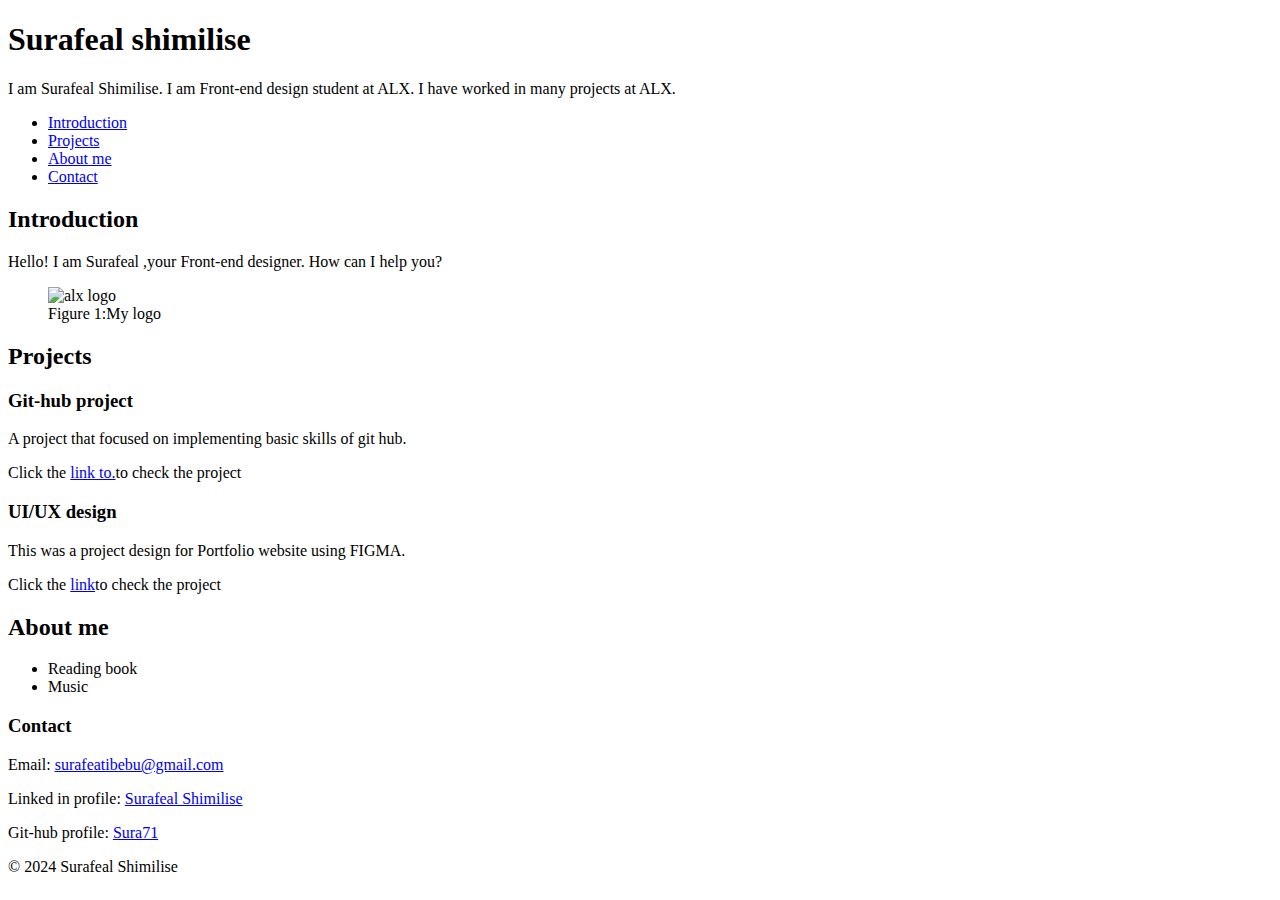
==== css_basic/index.html @ ba32530f "index and style.css" ====
<!Doctype html>
<html lang="eng">
    <head>
        <title> Surafeal Shimilise-Personal Portfolio </title>
        <meta charset="utf-8">
        <meta name="viewport" content="width=device-width" initial-scale="1.0">
        <link href="base.css" rel="stylesheet">
        <link href="styles.css" rel="stylesheet">
    </head>
    <body class="works_on_smartphone">
        <header> 
            <h1> Surafeal shimilise</h1>
            <p> I am Surafeal Shimilise. I am Front-end design student at ALX. I have worked in many projects at ALX.
            </p>
        </header>
        <nav>
        <ul>
            <li> <a href="#Introduction"> Introduction</a></li>
            <li ><a href="#Projects"> Projects</a></li>
            <li> <a href="#About me"> About me </a></li>
            <li> <a href="#Contact"> Contact</a></li> 
        </ul>
        </nav>
        <main>
            <section id="introdution">
                <h2> Introduction</h2>
            <p> Hello! I am Surafeal ,your Front-end designer. How can I help you?</p>
            <FIgure>
    <img src="https://i.ibb.co/gTDZZT8/ALX-Logo-07.png" alt="alx logo">
    <figcaption> Figure 1:My logo </figcaption>
</FIgure>
            </section>
            <section id="Projects" class="projects">
                <h2> Projects</h2>
                <article class="projects">
                    <h3> Git-hub project</h3>
            <p> A project that focused on implementing basic skills of git hub.</p>
             <P> Click the <a href=" https://intranet.alxswe.com/projects/100563", target="_blank">link to.</a>to check the project </P>
                </article>
               <article class="projects">
                <h3> UI/UX design</h3>
                <P> This was a project design for Portfolio website using FIGMA. </P>
                <p> Click the <a href="https://www.figma.com/design/xxKeIPUE3omTKYimGXRaQb/project-2?node-id=0-1&t=o5bLNl22kRC8hrnO-1", target="_blank"> link</a>to check the project</p>
               </article> 
             </section>
        <section id="about me">
            <h2> About me</h2>
            <ul>
                <li> Reading book</li>
                <li> Music </li>
            </ul>
        </section>
        <section id="contact">
            <h3> Contact </h3>
            <p>  Email: <a href="surafealtibebu@gmail.com", target="_blank"> surafeatibebu@gmail.com</a></p>
            <p> Linked in profile: <a href="www.linkedin.com/in/surafeal-shimilse-0288691a5">Surafeal Shimilise</a></p>
                <p> Git-hub profile: <a href="https://github.com/"> Sura71 </a></p>

        </section>
    </main>
    <footer>
        <p> &copy; 2024 Surafeal Shimilise</p>
    </footer>

    </body>
    
</html>
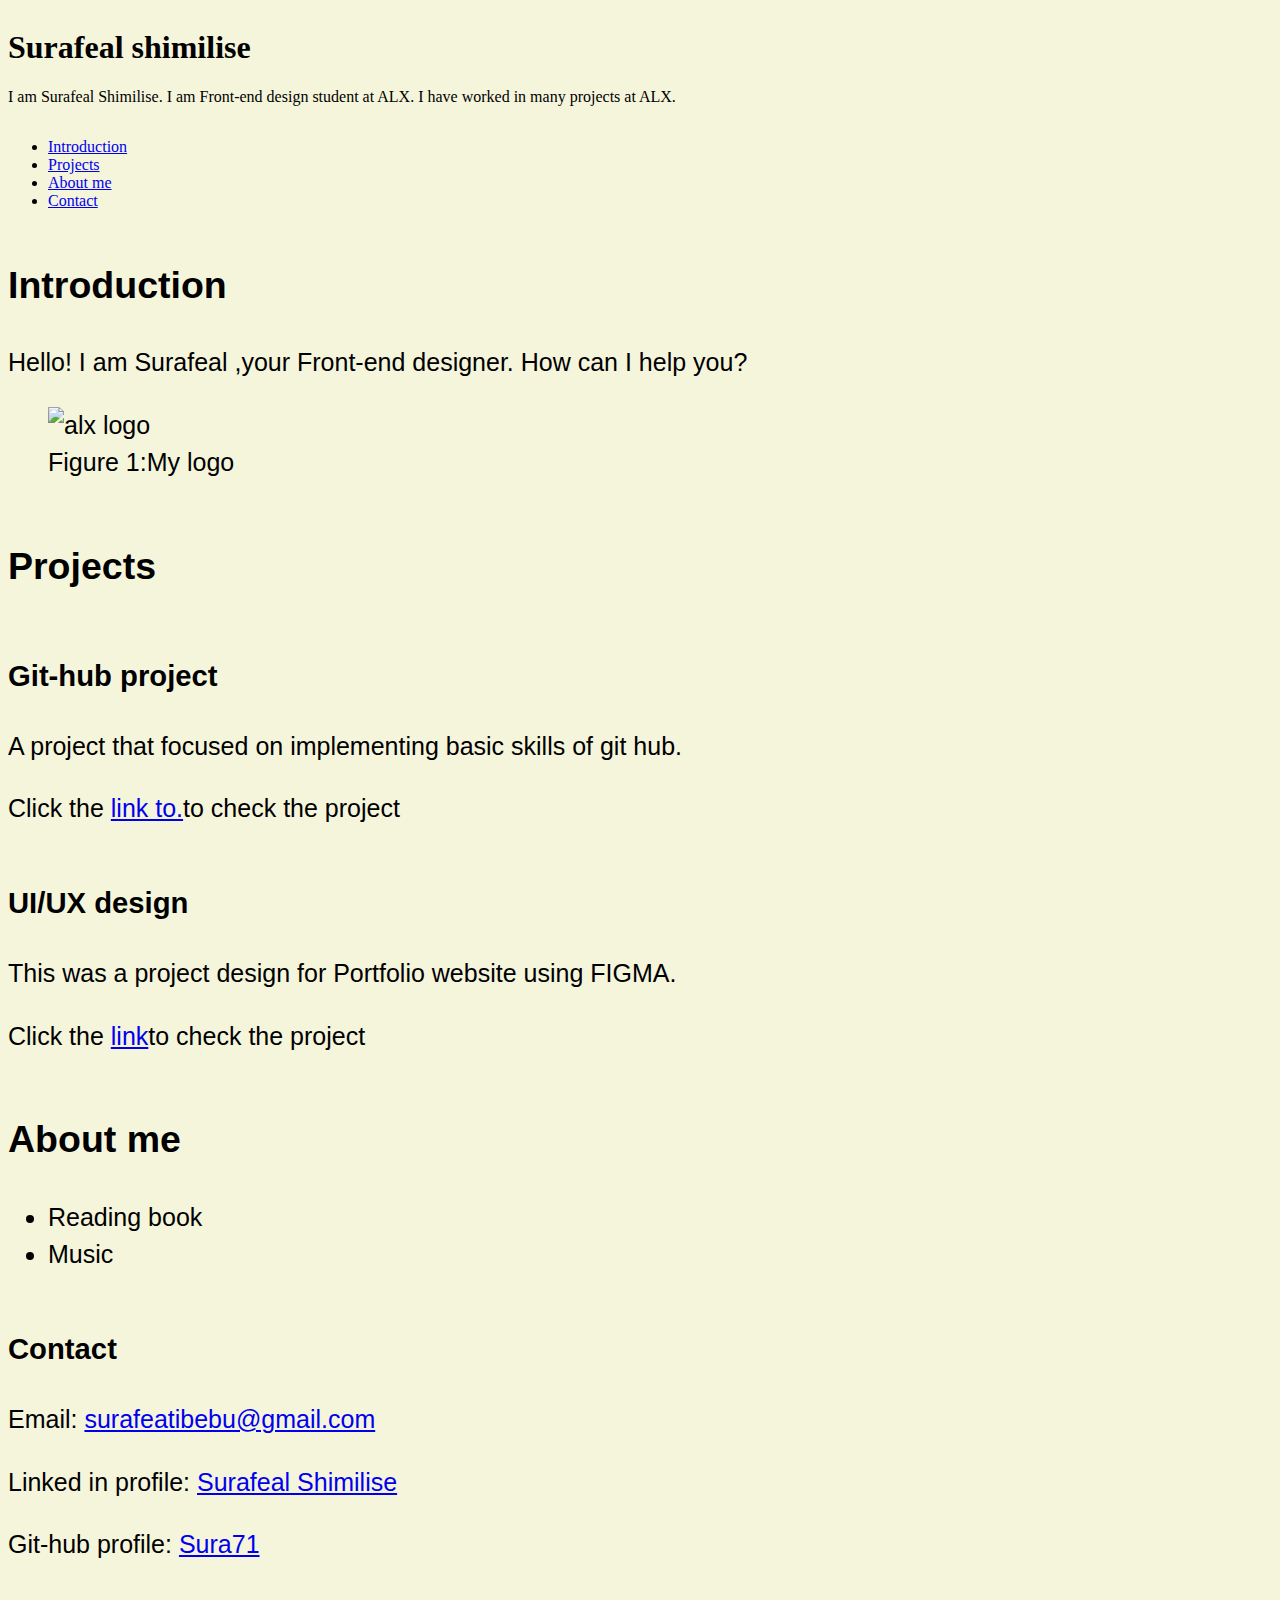
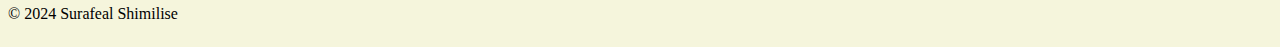
==== commit 9548a4ea: "index and styled" ====
--- a/css_basic/index.html
+++ b/css_basic/index.html
@@ -1,12 +1,12 @@
-<!Doctype html>
-<html lang="eng">
+<!DOCTYPE html>
+<html lang="en">
     <head>
         <title> Surafeal Shimilise-Personal Portfolio </title>
         <meta charset="utf-8">
-        <meta name="viewport" content="width=device-width" initial-scale="1.0">
+        <meta name="viewport" content="width=device-width, initial-scale=1.0">
+        <link href="styles.css" rel="stylesheet">
         <link href="base.css" rel="stylesheet">
-        <link href="styles.css" rel="stylesheet">
-    </head>
+        </head>
     <body class="works_on_smartphone">
         <header> 
             <h1> Surafeal shimilise</h1>
@@ -22,20 +22,20 @@
         </ul>
         </nav>
         <main>
-            <section id="introdution">
+            <section id="introduction">
                 <h2> Introduction</h2>
             <p> Hello! I am Surafeal ,your Front-end designer. How can I help you?</p>
-            <FIgure>
+            <figure>
     <img src="https://i.ibb.co/gTDZZT8/ALX-Logo-07.png" alt="alx logo">
     <figcaption> Figure 1:My logo </figcaption>
-</FIgure>
+</figure>
             </section>
             <section id="Projects" class="projects">
                 <h2> Projects</h2>
                 <article class="projects">
                     <h3> Git-hub project</h3>
             <p> A project that focused on implementing basic skills of git hub.</p>
-             <P> Click the <a href=" https://intranet.alxswe.com/projects/100563", target="_blank">link to.</a>to check the project </P>
+             <P> Click the <a href=" https://intranet.alxswe.com/projects/100563" target="_blank">link to.</a>to check the project </P>
                 </article>
                <article class="projects">
                 <h3> UI/UX design</h3>
--- a/css_basic/styles.css
+++ b/css_basic/styles.css
@@ -0,0 +1,46 @@
+
+
+body {
+    display: flex;
+    flex-direction: column;
+    color:black;
+    background-color: beige;
+   }
+
+main {
+    display: flex;
+    flex-direction: row;
+    flex: auto;
+    font-family: sans-serif;
+    font-size: 25px;
+    line-height: 1.5;
+    text-align: justify; 
+}
+
+
+article {
+    flex: 2; 
+    overflow-y: auto; 
+    font-size: 25px;
+    font-family: sans-serif;
+    color: black;
+}
+
+aside {
+    flex: 1; 
+    overflow-y: auto; 
+}
+
+.works_on_smartphone {
+    flex-direction: column;
+}
+
+.works_on_smartphone main {
+    flex-direction: column;
+}
+
+.works_on_smartphone article, .works_on_smartphone aside {
+    flex: none;
+    width: 100%;
+    overflow-y: auto;
+}